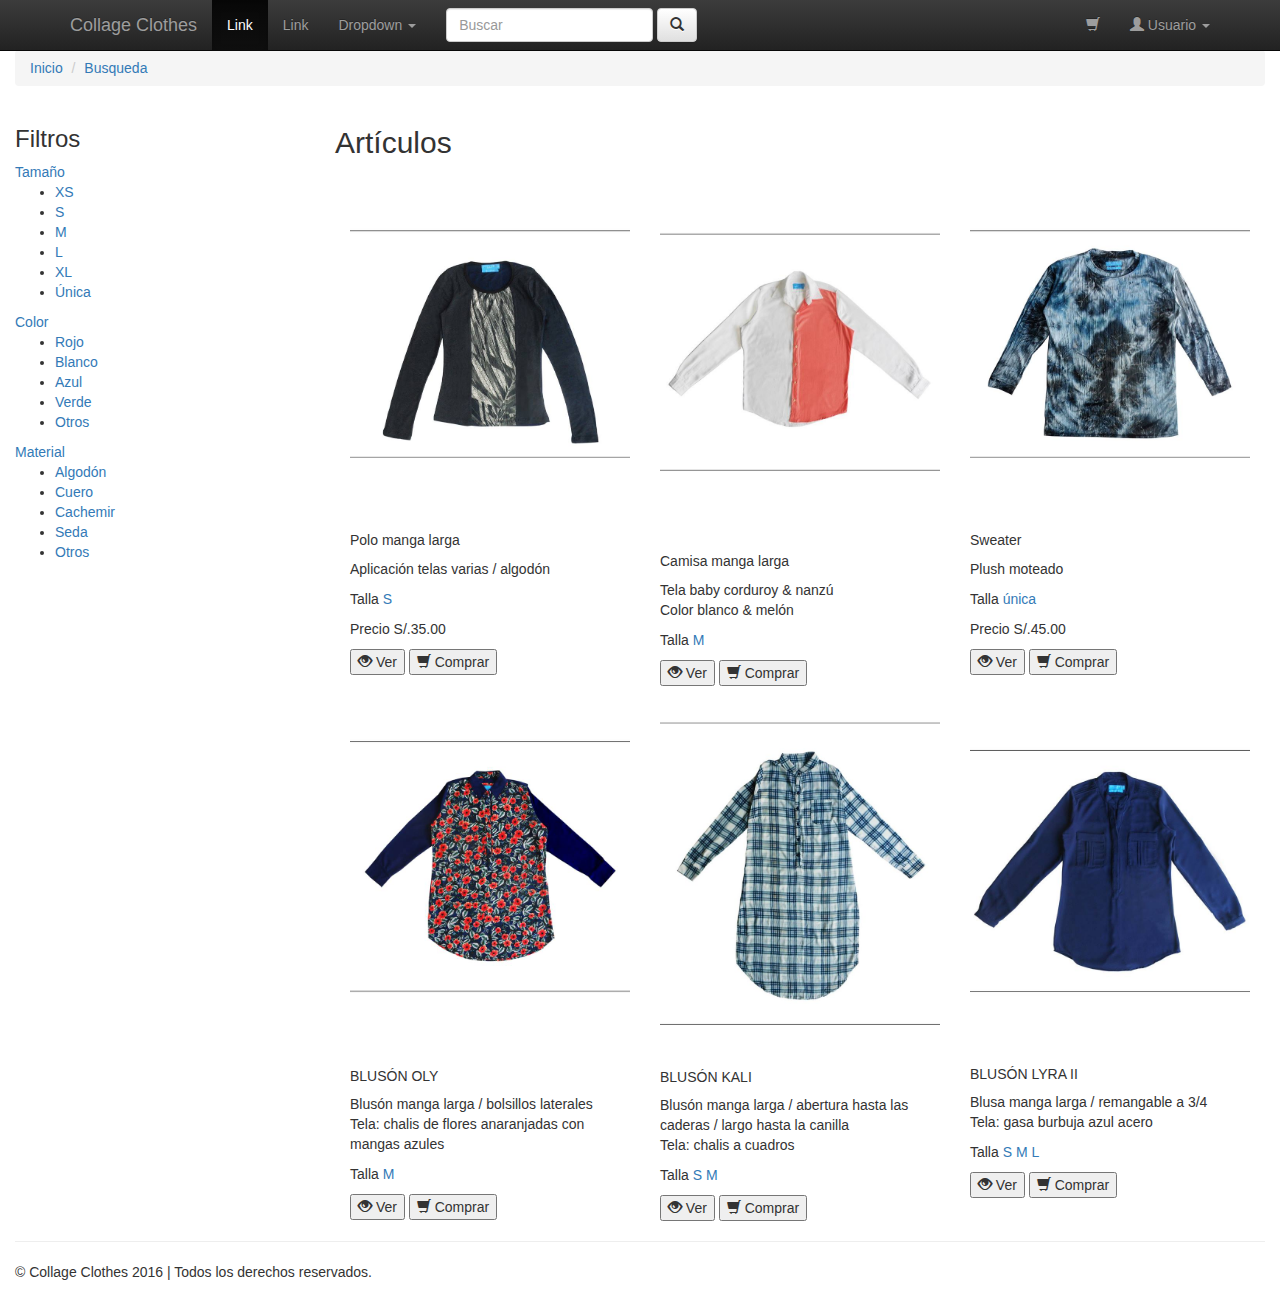
==== Buscar/index.html @ 1092b296 "correccion de archivos" ====
<!doctype html>
<!--[if lt IE 7]>      <html class="no-js lt-ie9 lt-ie8 lt-ie7" lang=""> <![endif]-->
<!--[if IE 7]>         <html class="no-js lt-ie9 lt-ie8" lang=""> <![endif]-->
<!--[if IE 8]>         <html class="no-js lt-ie9" lang=""> <![endif]-->
<!--[if gt IE 8]><!--> <html class="no-js" lang=""> <!--<![endif]-->
    <head>
        <meta charset="utf-8">
        <meta http-equiv="X-UA-Compatible" content="IE=edge,chrome=1">
        <title></title>
        <meta name="description" content="">
        <meta name="viewport" content="width=device-width, initial-scale=1">
        <link rel="apple-touch-icon" href="apple-touch-icon.png">

        <link rel="stylesheet" href="../css/bootstrap.min.css">
        <link rel="stylesheet" href="../css/bootstrap-theme.min.css">
        <link rel="stylesheet" href="../css/main.css">

        <script src="../js/vendor/modernizr-2.8.3-respond-1.4.2.min.js"></script>
    </head>
    <body>
        <!--[if lt IE 8]>
            <p class="browserupgrade">You are using an <strong>outdated</strong> browser. Please <a href="http://browsehappy.com/">upgrade your browser</a> to improve your experience.</p>
        <![endif]-->

    <section id="navbar">
      <nav class="navbar navbar-inverse navbar-fixed-top" role="navigation">
        <div class="container">
          <div class="navbar-header">
            <button type="button" class="navbar-toggle collapsed" data-toggle="collapse" data-target="#navbar" aria-expanded="false" aria-controls="navbar">
              <span class="sr-only">Toggle navigation</span>
              <span class="icon-bar"></span>
              <span class="icon-bar"></span>
              <span class="icon-bar"></span>
            </button>
            <a class="navbar-brand" href="../index.html">Collage Clothes</a>
          </div>

          <!--/.navbar-collapse -->
          <!-- <div id="navbar" class="navbar-collapse collapse">
            <form class="navbar-form navbar-right" role="form">
              <div class="form-group">
                <input type="text" placeholder="Email" class="form-control">
              </div>
              <div class="form-group">
                <input type="password" placeholder="Password" class="form-control">
              </div>
              <button type="submit" class="btn btn-success">Sign in</button>
            </form>
          </div> -->

          <div class="collapse navbar-collapse" id="navbar">
            <ul class="nav navbar-nav">
              <li class="active"><a href="#">Link <span class="sr-only">(current)</span></a></li>
              <li><a href="#">Link</a></li>
              <li class="dropdown">
                <a href="#" class="dropdown-toggle" data-toggle="dropdown" role="button" aria-haspopup="true" aria-expanded="false">Dropdown <span class="caret"></span></a>
                <ul class="dropdown-menu">
                  <li><a href="#">Action</a></li>
                  <li><a href="#">Another action</a></li>
                  <li><a href="#">Something else here</a></li>
                  <li role="separator" class="divider"></li>
                  <li><a href="#">Separated link</a></li>
                  <li role="separator" class="divider"></li>
                  <li><a href="#">One more separated link</a></li>
                </ul>
              </li>
            </ul>

            <form class="navbar-form navbar-left" role="search">
              <div class="form-group">
                <input type="text" class="form-control" placeholder="Buscar">
              </div>
              <button type="submit" class="btn btn-default"><i class="glyphicon glyphicon-search"></i></button>
            </form>
            <ul class="nav navbar-nav navbar-right">
              <li><a href="#"><i class="glyphicon glyphicon-shopping-cart"></i></a></li>
              <li class="dropdown">
                <a href="#" class="dropdown-toggle" data-toggle="dropdown" role="button" aria-haspopup="true" aria-expanded="false"><i class="glyphicon glyphicon-user"></i> Usuario <span class="caret"></span></a>
                <ul class="dropdown-menu">
                  <li><a href="#"><i class="glyphicon glyphicon-phone"></i> Perfil</a></li>
                  <li><a href="#"><i class="glyphicon glyphicon-gift"></i> Lista de Deseos</a></li>  
                  <li role="separator" class="divider"></li>
                  <li><a href="#"><i class="glyphicon glyphicon-minus-sign"></i> Salir</a></li>
                </ul>
              </li>
            </ul>
          </div>

        </div>
      </nav>  
    </section>

    <section id="articulos">
      <div class="container-fluid">
        <!-- Example row of columns -->
        <div class="row">
          <div class="col-md-12">
            <ol class="breadcrumb">
              <li><a href="#">Inicio</a></li>
              <li class="active"><a href="#">Busqueda</a></li>
            </ol>
          </div>
          <div class="col-md-3">
            <h3>Filtros</h3>
            <div>              
              <a class="" role="button" data-toggle="collapse" href="#collapseExample1" aria-expanded="true" aria-controls="collapseExample1">
                Tamaño
              </a>

              <div class="collapse in" id="collapseExample1">
                <ul class="">
                  <li role="" class="active"><a href="#">XS</a></li>
                  <li role="presentation"><a href="#">S</a></li>
                  <li role="presentation"><a href="#">M</a></li>
                  <li role="presentation"><a href="#">L</a></li>
                  <li role="presentation"><a href="#">XL</a></li>
                  <li role="presentation"><a href="#">Única</a></li>
                </ul>
              </div>
            </div>

            <div>
              <a class="" role="button" data-toggle="collapse" href="#collapseExample2" aria-expanded="true" aria-controls="collapseExample2">
                Color
              </a>

              <div class="collapse in" id="collapseExample2">
                <ul class="">
                  <li role="" class="active"><a href="#">Rojo</a></li>
                  <li role="presentation"><a href="#">Blanco</a></li>
                  <li role="presentation"><a href="#">Azul</a></li>
                  <li role="presentation"><a href="#">Verde</a></li>
                  <li role="presentation"><a href="#">Otros</a></li>
                </ul>
              </div>
            </div>

            <div>
              <a class="" role="button" data-toggle="collapse" href="#collapseExample3" aria-expanded="true" aria-controls="collapseExample3">
                Material
              </a>

              <div class="collapse in" id="collapseExample3">
                <ul class="">
                  <li role="" class="active"><a href="#">Algodón</a></li>
                  <li role="presentation"><a href="#">Cuero</a></li>
                  <li role="presentation"><a href="#">Cachemir</a></li>
                  <li role="presentation"><a href="#">Seda</a></li>
                  <li role="presentation"><a href="#">Otros</a></li>
                </ul>
              </div>
            </div>

          </div>

          <div class="col-md-9">
            <h2>Artículos</h2>
            <div class="container-fluid">
              <div class="row">
                <div class="col-md-4">
                  <img class="app-art" src="../img/art1.jpg" alt="Artículo 1">   
                  <h5>Polo manga larga</h5>
                  <p>Aplicación telas varias / algodón</p>
                  <p>Talla <a href="">S</a></p>
                  <p>Precio <span>S/.35.00</span></p>
                  <button><i class="glyphicon glyphicon-eye-open"></i> Ver</button>
                  <button><i class="glyphicon glyphicon-shopping-cart"></i> Comprar</button>
                </div>

                <div class="col-md-4">
                  <img class="app-art" src="../img/art2.jpg" alt="Artículo 2">   
                  <h5>Camisa manga larga </h5>
                  <p>Tela baby corduroy & nanzú <br>Color blanco & melón</p>
                  <p>Talla <a href="">M</a></p>
                  <!-- <p>Precio <span>S/.35.00</span></p> -->
                  <button><i class="glyphicon glyphicon-eye-open"></i> Ver</button>
                  <button><i class="glyphicon glyphicon-shopping-cart"></i> Comprar</button>
                </div>

                <div class="col-md-4">
                  <img class="app-art" src="../img/art3.jpg" alt="Artículo 3">   
                  <h5>Sweater</h5>
                  <p>Plush moteado</p>
                  <p>Talla <a href="">única</a></p>
                  <p>Precio <span>S/.45.00</span></p>
                  <button><i class="glyphicon glyphicon-eye-open"></i> Ver</button>
                  <button><i class="glyphicon glyphicon-shopping-cart"></i> Comprar</button>
                </div>
              </div>

              <div class="row">
                <div class="col-md-4">
                  <img class="app-art" src="../img/art4.jpg" alt="Artículo 1">   
                  <h5>BLUSÓN OLY </h5>
                  <p>Blusón manga larga / bolsillos laterales <br> Tela: chalis de flores anaranjadas con mangas azules</p>
                  <p>Talla <a href="">M</a></p>
                  <!-- <p>Precio <span>S/.35.00</span></p> -->
                  <button><i class="glyphicon glyphicon-eye-open"></i> Ver</button>
                  <button><i class="glyphicon glyphicon-shopping-cart"></i> Comprar</button>
                </div>

                <div class="col-md-4">
                  <img class="app-art" src="../img/art5.jpg" alt="Artículo 2">   
                  <h5>BLUSÓN KALI</h5>
                  <p>Blusón manga larga / abertura hasta las caderas / largo hasta la canilla <br>Tela: chalis a cuadros</p>
                  <p>Talla <a href="">S</a> <a href="">M</a></p>
                  <!-- <p>Precio <span>S/.35.00</span></p> -->
                  <button><i class="glyphicon glyphicon-eye-open"></i> Ver</button>
                  <button><i class="glyphicon glyphicon-shopping-cart"></i> Comprar</button>
                </div>

                <div class="col-md-4">
                  <img class="app-art" src="../img/art6.jpg" alt="Artículo 3">   
                  <h5>BLUSÓN LYRA II</h5>
                  <p>Blusa manga larga / remangable a 3/4 <br>Tela: gasa burbuja azul acero</p>
                  <p>Talla <a href="">S</a> <a href="">M</a> <a href="">L</a></p>
                  <!-- <p>Precio <span>S/.45.00</span></p> -->
                  <button><i class="glyphicon glyphicon-eye-open"></i> Ver</button>
                  <button><i class="glyphicon glyphicon-shopping-cart"></i> Comprar</button>
                </div>


              </div>
            </div>

          </div>
        </div>

        <hr>

        <footer>
          <p>&copy; Collage Clothes 2016 | Todos los derechos reservados.</p>
        </footer>
      </div>
    </section>

    <script src="//ajax.googleapis.com/ajax/libs/jquery/1.11.2/jquery.min.js"></script>
    <script>window.jQuery || document.write('<script src="../js/vendor/jquery-1.11.2.min.js"><\/script>')</script>

    <script src="../js/vendor/bootstrap.min.js"></script>
    <script src="../js/main.js"></script>

    </body>
</html>
---- css/main.css ----
/* ==========================================================================
   Author's custom styles
   ========================================================================== */

body {
    padding-top: 50px;
    padding-bottom: 20px;
}

#carousel .container #carousel-collage .app-carousel-img{
	text-align: center;
}

#carousel .container #carousel-collage .app-carousel-img img{
	/*width: 100%;*/
	max-height: 400px;
}

.app-art{
	/*max-height: 200px;*/
	width: 100%;
}
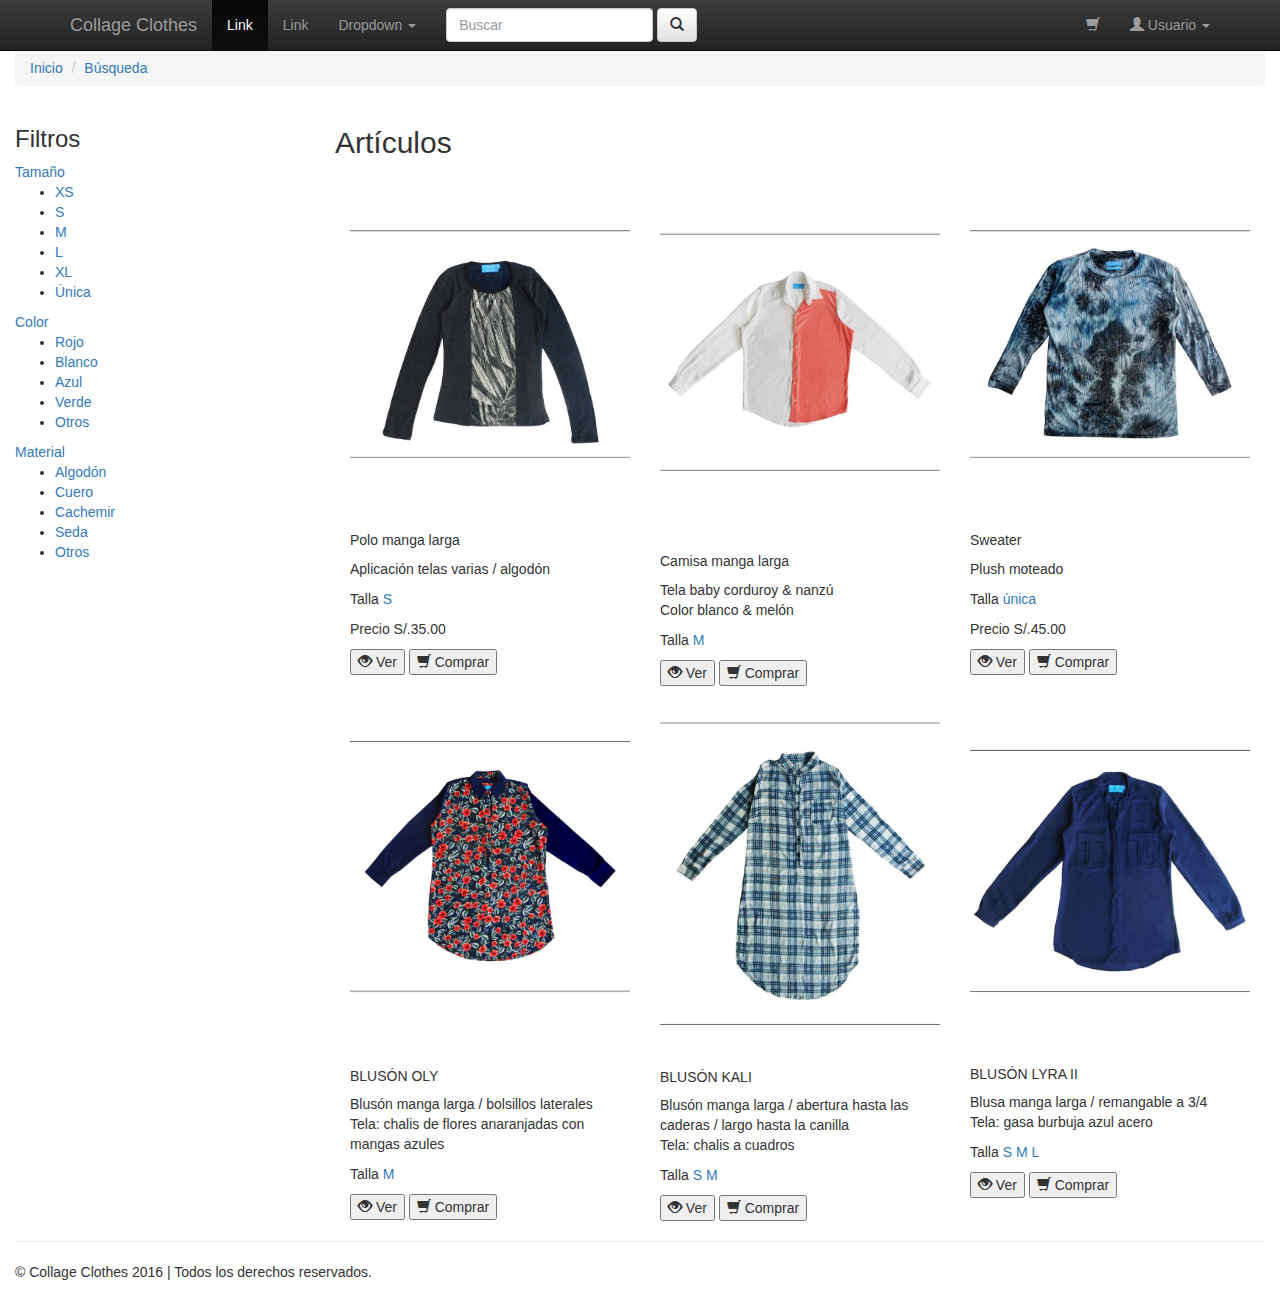
==== commit 0c287b19: "cambio de ejemplo" ====
--- a/Buscar/index.html
+++ b/Buscar/index.html
@@ -1,4 +1,4 @@
-<!doctype html>
+﻿<!doctype html>
 <!--[if lt IE 7]>      <html class="no-js lt-ie9 lt-ie8 lt-ie7" lang=""> <![endif]-->
 <!--[if IE 7]>         <html class="no-js lt-ie9 lt-ie8" lang=""> <![endif]-->
 <!--[if IE 8]>         <html class="no-js lt-ie9" lang=""> <![endif]-->
@@ -97,7 +97,7 @@
           <div class="col-md-12">
             <ol class="breadcrumb">
               <li><a href="#">Inicio</a></li>
-              <li class="active"><a href="#">Busqueda</a></li>
+              <li class="active"><a href="#">Búsqueda</a></li>
             </ol>
           </div>
           <div class="col-md-3">
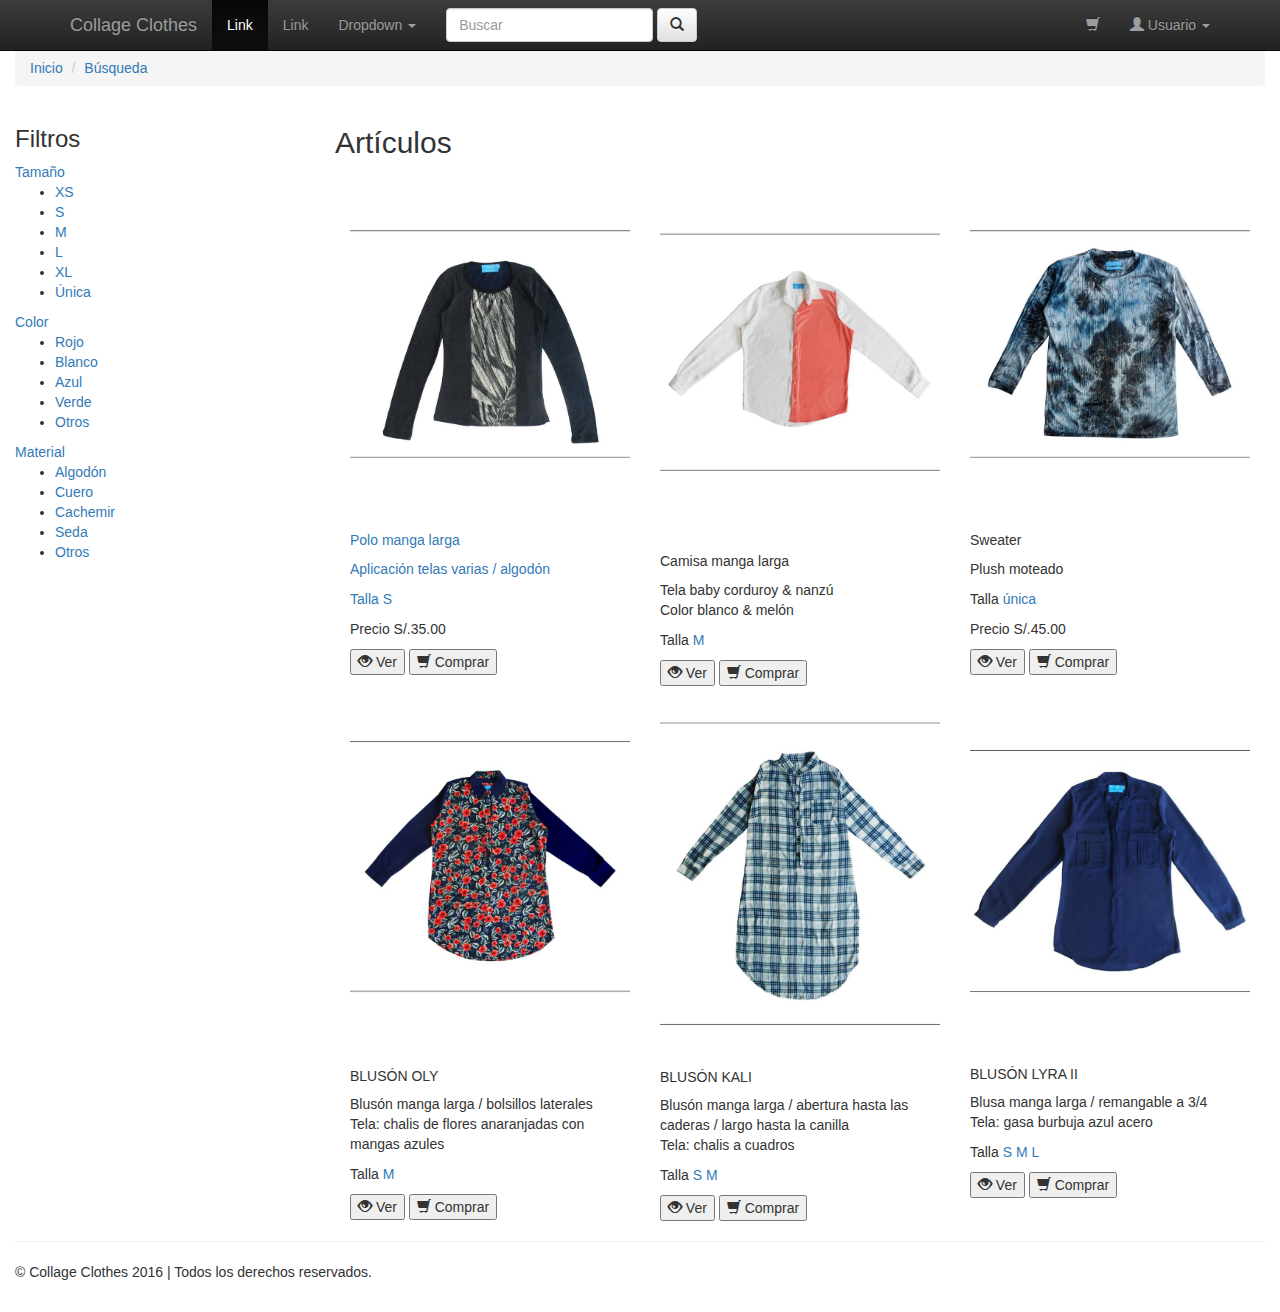
==== commit d7d13b41: "mejora de enlaces" ====
--- a/Buscar/index.html
+++ b/Buscar/index.html
@@ -158,13 +158,17 @@
             <div class="container-fluid">
               <div class="row">
                 <div class="col-md-4">
-                  <img class="app-art" src="../img/art1.jpg" alt="Artículo 1">   
-                  <h5>Polo manga larga</h5>
-                  <p>Aplicación telas varias / algodón</p>
-                  <p>Talla <a href="">S</a></p>
-                  <p>Precio <span>S/.35.00</span></p>
-                  <button><i class="glyphicon glyphicon-eye-open"></i> Ver</button>
-                  <button><i class="glyphicon glyphicon-shopping-cart"></i> Comprar</button>
+                    <a href="../Articulo/ver.html">
+                        <div>
+                            <img class="app-art" src="../img/art1.jpg" alt="Artículo 1">
+                            <h5>Polo manga larga</h5>
+                            <p>Aplicación telas varias / algodón</p>
+                            <p>Talla <a href="">S</a></p>
+                            <p>Precio <span>S/.35.00</span></p>
+                            <button><i class="glyphicon glyphicon-eye-open"></i> Ver</button>
+                            <button><i class="glyphicon glyphicon-shopping-cart"></i> Comprar</button>
+                        </div>
+                    </a>
                 </div>
 
                 <div class="col-md-4">
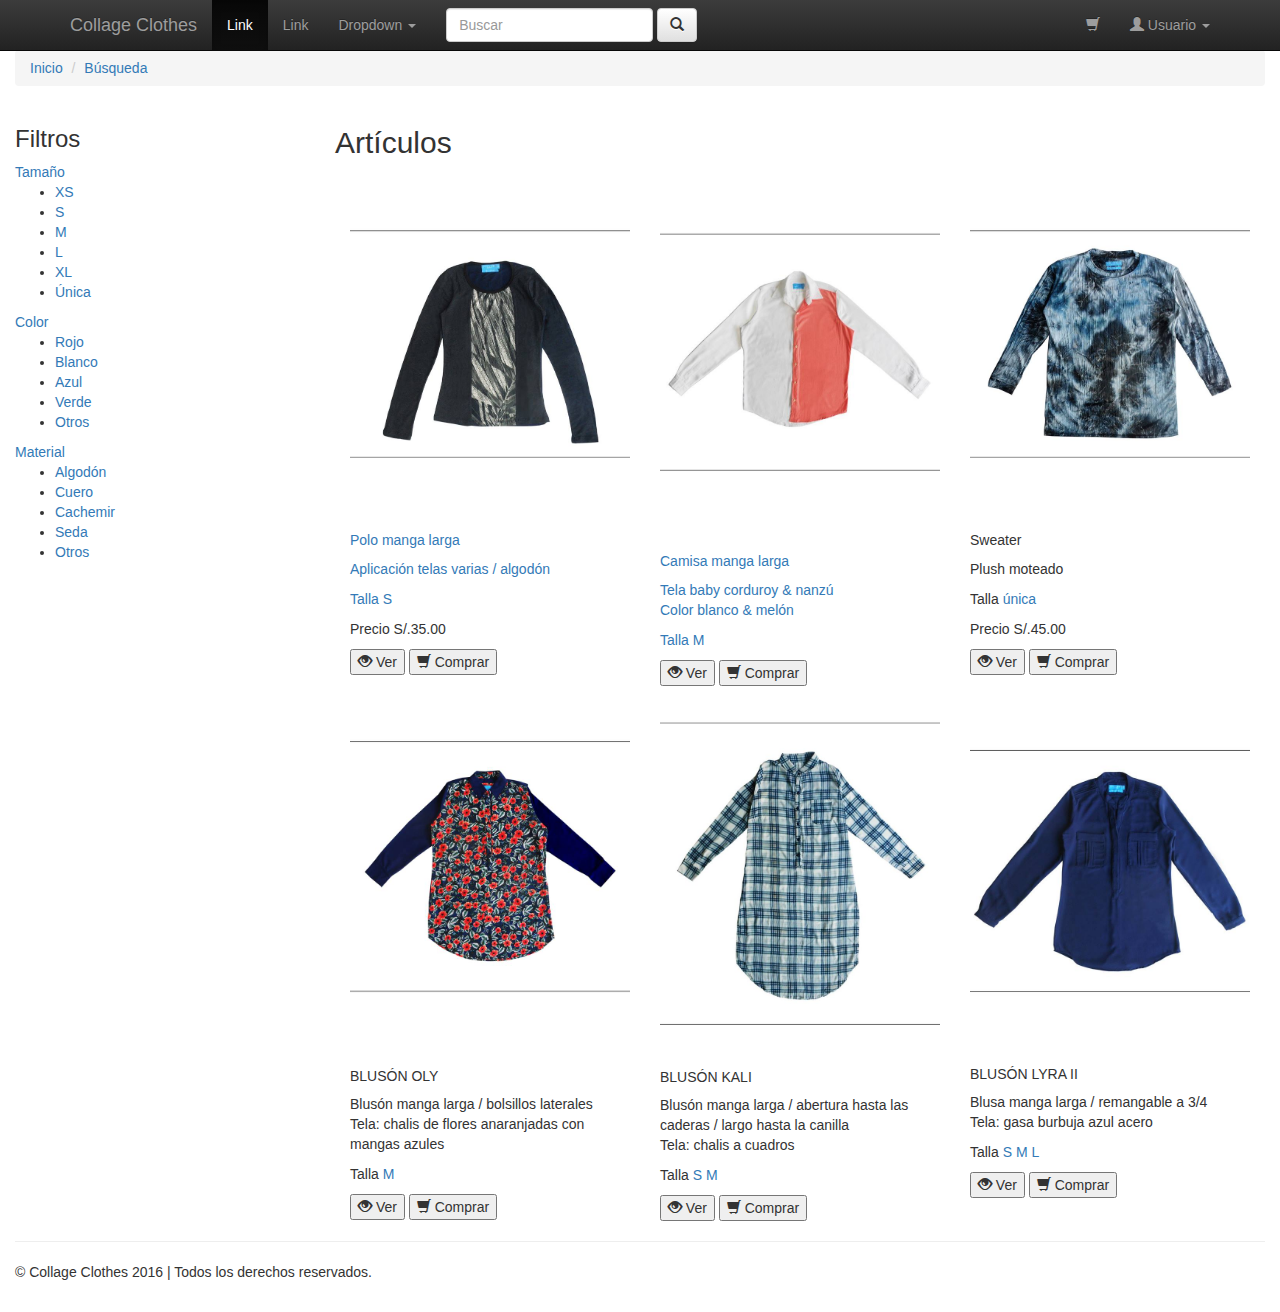
==== commit 02aa32d8: "mejora 2" ====
--- a/Buscar/index.html
+++ b/Buscar/index.html
@@ -172,13 +172,17 @@
                 </div>
 
                 <div class="col-md-4">
-                  <img class="app-art" src="../img/art2.jpg" alt="Artículo 2">   
-                  <h5>Camisa manga larga </h5>
-                  <p>Tela baby corduroy & nanzú <br>Color blanco & melón</p>
-                  <p>Talla <a href="">M</a></p>
-                  <!-- <p>Precio <span>S/.35.00</span></p> -->
-                  <button><i class="glyphicon glyphicon-eye-open"></i> Ver</button>
-                  <button><i class="glyphicon glyphicon-shopping-cart"></i> Comprar</button>
+                    <a href="../Articulo/ver.html">
+                        <div>
+                            <img class="app-art" src="../img/art2.jpg" alt="Artículo 2">
+                            <h5>Camisa manga larga </h5>
+                            <p>Tela baby corduroy & nanzú <br>Color blanco & melón</p>
+                            <p>Talla <a href="">M</a></p>
+                            <!-- <p>Precio <span>S/.35.00</span></p> -->
+                            <button><i class="glyphicon glyphicon-eye-open"></i> Ver</button>
+                            <button><i class="glyphicon glyphicon-shopping-cart"></i> Comprar</button>
+                        </div>
+                    </a>
                 </div>
 
                 <div class="col-md-4">
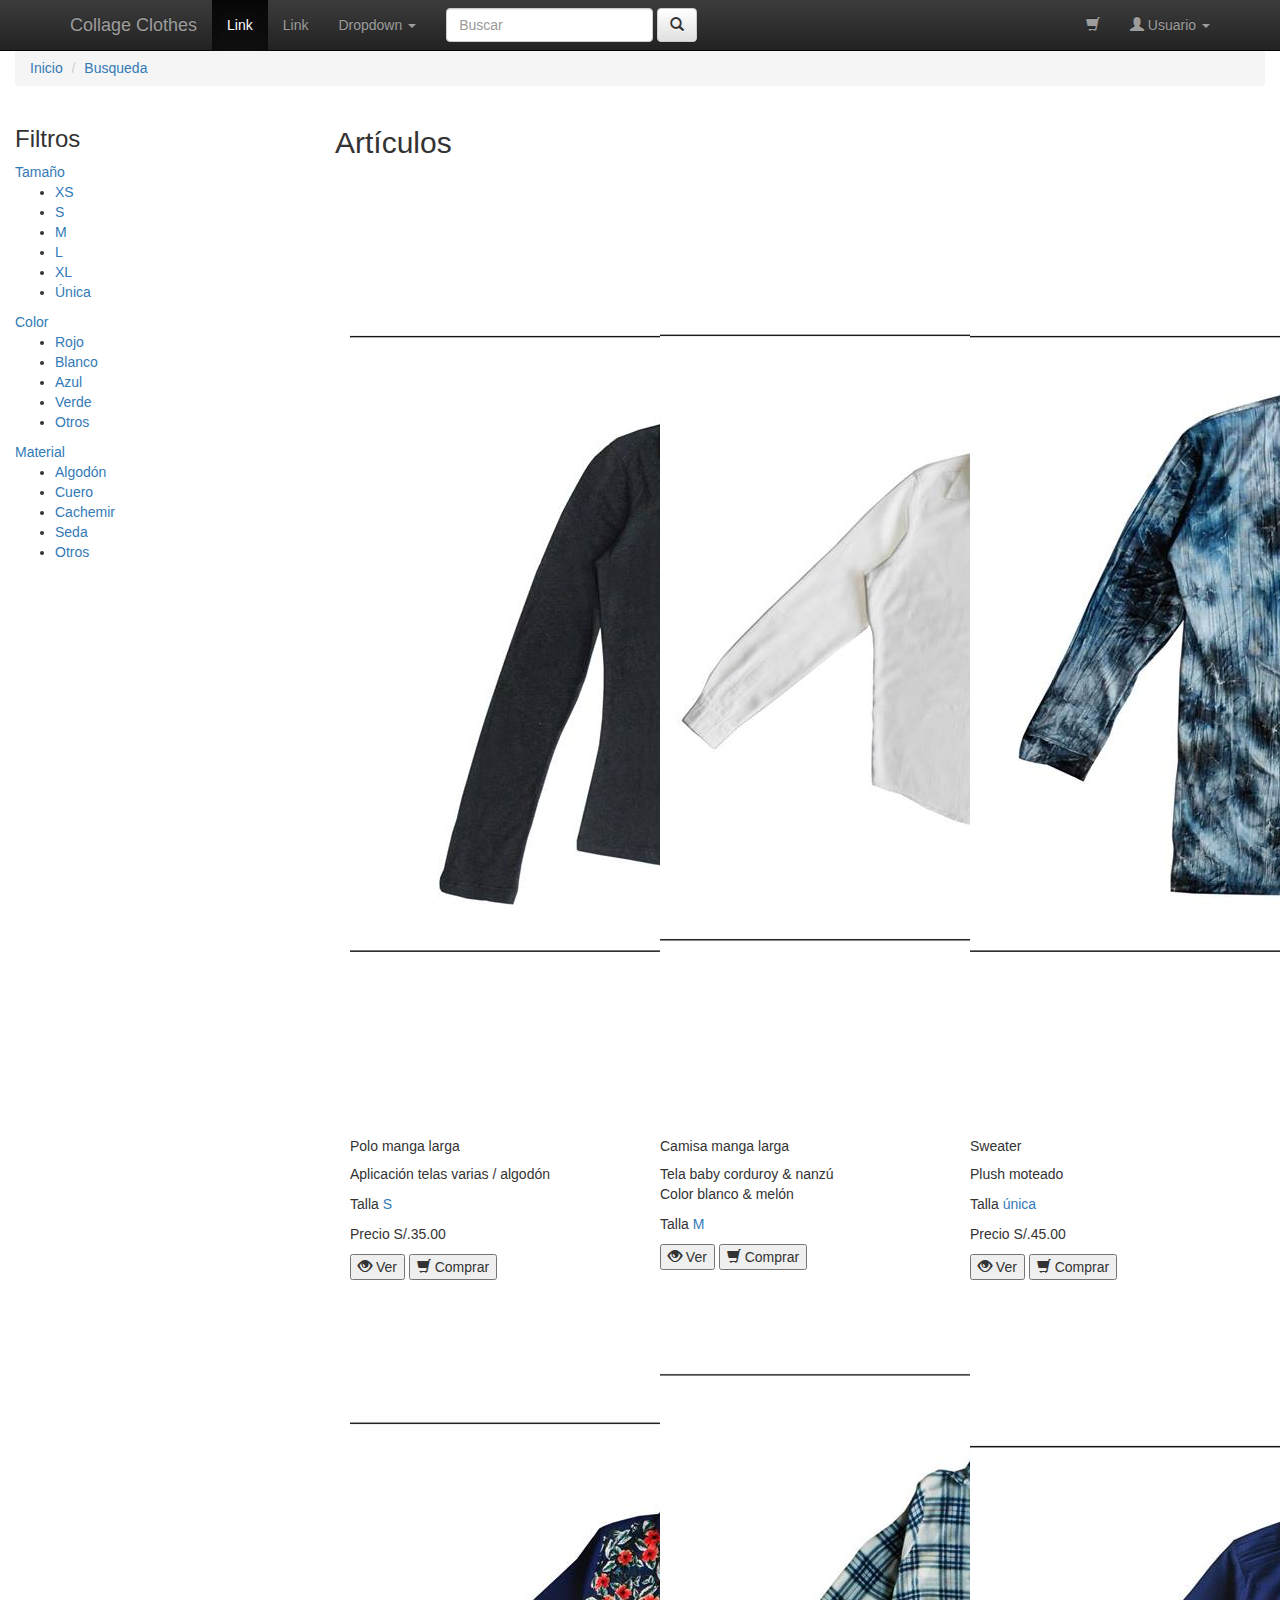
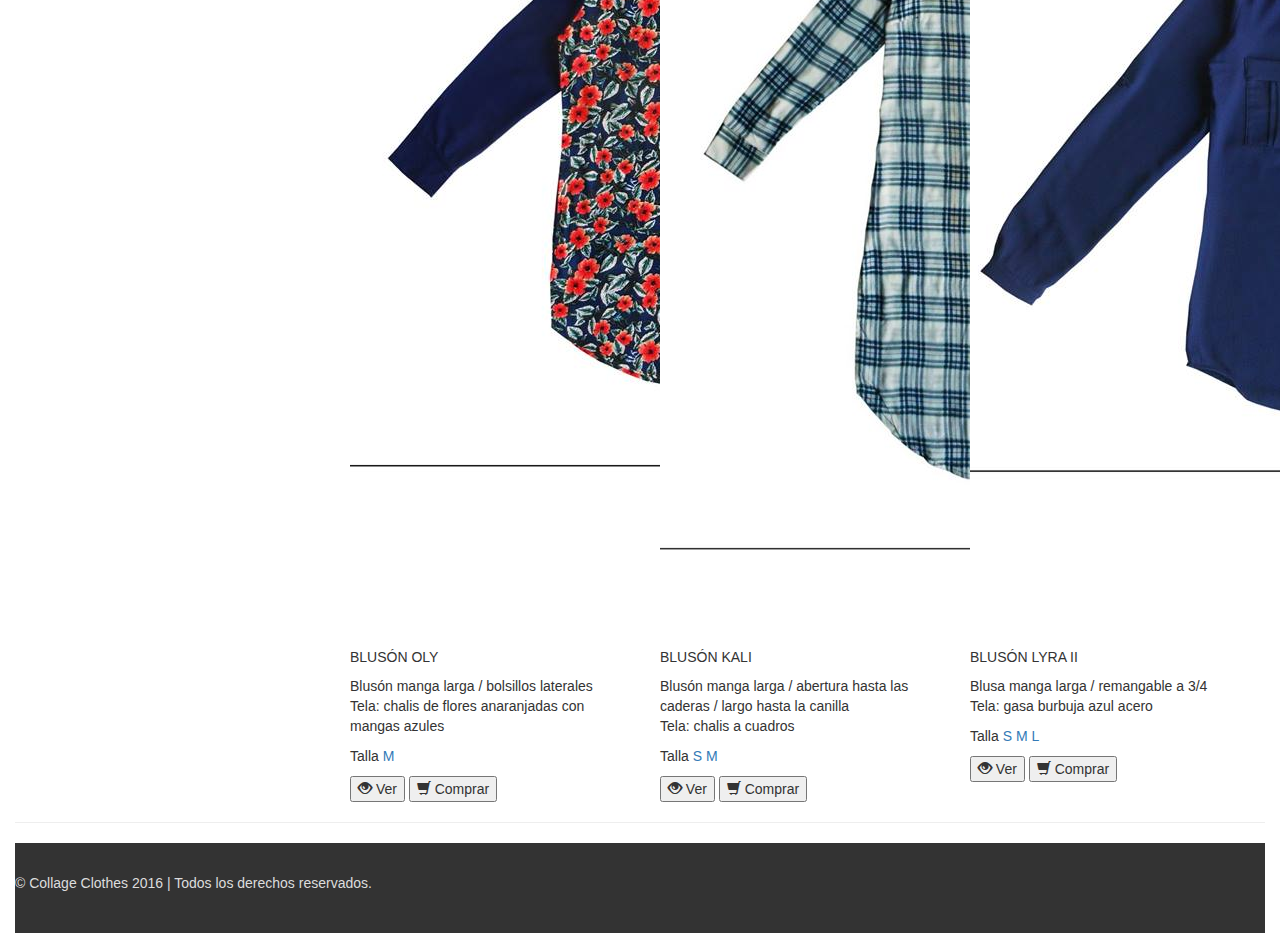
==== commit 6d4c7810: "actualizacion 07/10/16" ====
--- a/Buscar/index.html
+++ b/Buscar/index.html
@@ -1,4 +1,4 @@
-﻿<!doctype html>
+<!doctype html>
 <!--[if lt IE 7]>      <html class="no-js lt-ie9 lt-ie8 lt-ie7" lang=""> <![endif]-->
 <!--[if IE 7]>         <html class="no-js lt-ie9 lt-ie8" lang=""> <![endif]-->
 <!--[if IE 8]>         <html class="no-js lt-ie9" lang=""> <![endif]-->
@@ -97,7 +97,7 @@
           <div class="col-md-12">
             <ol class="breadcrumb">
               <li><a href="#">Inicio</a></li>
-              <li class="active"><a href="#">Búsqueda</a></li>
+              <li class="active"><a href="#">Busqueda</a></li>
             </ol>
           </div>
           <div class="col-md-3">
@@ -158,31 +158,23 @@
             <div class="container-fluid">
               <div class="row">
                 <div class="col-md-4">
-                    <a href="../Articulo/ver.html">
-                        <div>
-                            <img class="app-art" src="../img/art1.jpg" alt="Artículo 1">
-                            <h5>Polo manga larga</h5>
-                            <p>Aplicación telas varias / algodón</p>
-                            <p>Talla <a href="">S</a></p>
-                            <p>Precio <span>S/.35.00</span></p>
-                            <button><i class="glyphicon glyphicon-eye-open"></i> Ver</button>
-                            <button><i class="glyphicon glyphicon-shopping-cart"></i> Comprar</button>
-                        </div>
-                    </a>
-                </div>
-
-                <div class="col-md-4">
-                    <a href="../Articulo/ver.html">
-                        <div>
-                            <img class="app-art" src="../img/art2.jpg" alt="Artículo 2">
-                            <h5>Camisa manga larga </h5>
-                            <p>Tela baby corduroy & nanzú <br>Color blanco & melón</p>
-                            <p>Talla <a href="">M</a></p>
-                            <!-- <p>Precio <span>S/.35.00</span></p> -->
-                            <button><i class="glyphicon glyphicon-eye-open"></i> Ver</button>
-                            <button><i class="glyphicon glyphicon-shopping-cart"></i> Comprar</button>
-                        </div>
-                    </a>
+                  <img class="app-art" src="../img/art1.jpg" alt="Artículo 1">   
+                  <h5>Polo manga larga</h5>
+                  <p>Aplicación telas varias / algodón</p>
+                  <p>Talla <a href="">S</a></p>
+                  <p>Precio <span>S/.35.00</span></p>
+                  <button><i class="glyphicon glyphicon-eye-open"></i> Ver</button>
+                  <button><i class="glyphicon glyphicon-shopping-cart"></i> Comprar</button>
+                </div>
+
+                <div class="col-md-4">
+                  <img class="app-art" src="../img/art2.jpg" alt="Artículo 2">   
+                  <h5>Camisa manga larga </h5>
+                  <p>Tela baby corduroy & nanzú <br>Color blanco & melón</p>
+                  <p>Talla <a href="">M</a></p>
+                  <!-- <p>Precio <span>S/.35.00</span></p> -->
+                  <button><i class="glyphicon glyphicon-eye-open"></i> Ver</button>
+                  <button><i class="glyphicon glyphicon-shopping-cart"></i> Comprar</button>
                 </div>
 
                 <div class="col-md-4">
--- a/css/main.css
+++ b/css/main.css
@@ -5,7 +5,7 @@
 
 body {
     padding-top: 50px;
-    padding-bottom: 20px;
+    /*padding-bottom: 20px;*/
 }
 
 #carousel .container #carousel-collage .app-carousel-img{
@@ -17,7 +17,46 @@
 	max-height: 400px;
 }
 
-.app-art{
-	/*max-height: 200px;*/
+
+
+
+footer{
+	padding:30px 0;
+	background-color:#333}
+
+footer a,footer a:hover{
+	color:#fff;
+	font-weight:400}
+
+footer h3{
+	margin-top:30px;
+	color:#fff;
+	font-size:16px;
+	font-size:1.6rem;
+	text-transform:uppercase}
+
+footer p{
+	color:#ddd;
+	font-weight:200}
+	
+.link-footer a{
+	color:#00bfff;
+	text-decoration:none}
+
+.link-footer a:hover{
+	color:#fff;
+	text-decoration:none}
+
+
+/*Producto*/
+
+.i-item{
+    border-width: 1.5px;
+    border-style: solid;
+    border-color: gris;
+}
+
+.i-item .i-head .i-img{	
+	/*max-height: 200px;*/	
 	width: 100%;
 }